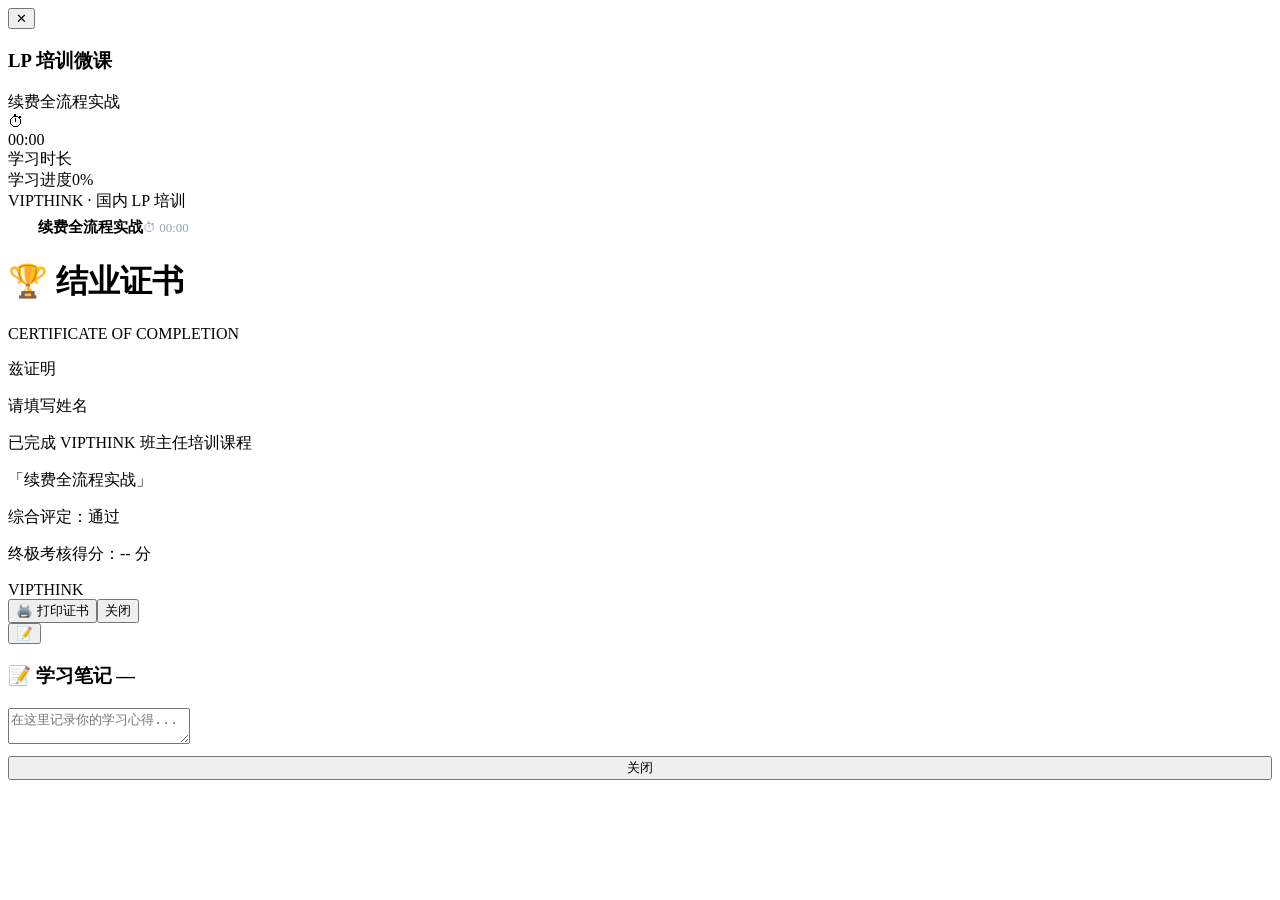
==== _shell.html @ 31e947b0 "feat: 《续费全流程实战》班主任（LP）微课 v1.0.0 - 6 章互动微课 + 终极考核（洋阳妈妈 AI 对练） - 主线取自《续费全流程【国内LP】》PPT，融入开学季沟通框架与话术 - 第" ====
<body>
<!-- Sidebar -->
<div class="sidebar" id="sidebar">
<button class="sidebar-close-btn" onclick="toggleSidebar()">✕</button>
<div class="sidebar-header"><h3>LP 培训微课</h3><div class="course-title">续费全流程实战</div></div>
<div class="study-timer"><span class="timer-icon">⏱</span><div><div class="timer-display" id="timerDisplay">00:00</div><div class="timer-label">学习时长</div></div></div>
<div class="sidebar-progress"><div class="progress-label"><span>学习进度</span><span id="progressPercent">0%</span></div><div class="progress-bar"><div class="progress-fill" id="progressFill"></div></div></div>
<div class="sidebar-nav" id="sidebarNav"></div>
<div class="sidebar-footer">VIPTHINK · 国内 LP 培训</div>
</div>
<div class="sidebar-overlay" id="sidebarOverlay" onclick="toggleSidebar()"></div>
<div class="mobile-header" id="mobileHeader"><button style="background:none;border:none;color:#fff;font-size:20px;cursor:pointer" onclick="toggleSidebar()">☰</button><span style="font-weight:700;font-size:15px" id="mhTitle">续费全流程实战</span><span style="font-size:13px;color:#94a3b8" id="mhTimer">⏱ 00:00</span></div>
<div class="main" id="mainContent"></div>

<!-- Certificate -->
<div class="cert-overlay" id="certOverlay">
<div class="cert-paper" id="certPaper">
<h1>🏆 结业证书</h1><div class="sub">CERTIFICATE OF COMPLETION</div>
<div class="body"><p>兹证明</p><p class="name" id="certStudentName">请填写姓名</p><p>已完成 VIPTHINK 班主任培训课程</p><p class="course">「续费全流程实战」</p><p class="score" id="certScore">综合评定：通过</p><p class="final-score" id="certFinalScore">终极考核得分：-- 分</p>
<div class="cert-name-edit" id="certNameEdit" style="display:none;margin:16px auto 0;max-width:280px"><input type="text" id="certNameInput" placeholder="请输入你的姓名" style="width:100%;padding:10px 14px;border:2px solid var(--border);border-radius:8px;font-size:14px;font-family:inherit;text-align:center" maxlength="20"><button class="btn btn-sm" style="margin-top:10px;width:100%" onclick="saveCertName()">✍️ 确认姓名</button></div></div>
<div class="cert-footer"><span id="certDate"></span><span>VIPTHINK</span></div>
<div class="cert-actions"><button class="btn" onclick="printCertificate()">🖨️ 打印证书</button><button class="btn btn-outline" onclick="closeCertificate()">关闭</button></div>
</div></div>

<button class="notes-toggle" onclick="toggleNotes()">📝</button>
<div class="notes-panel" id="notesPanel">
<h3>📝 学习笔记 — <span id="notesChapterLabel" style="font-weight:400;font-size:13px;color:var(--text-secondary)"></span></h3>
<textarea id="notesTextarea" placeholder="在这里记录你的学习心得..."></textarea>
<button class="btn btn-outline" onclick="toggleNotes()" style="margin-top:12px;width:100%">关闭</button>
</div>
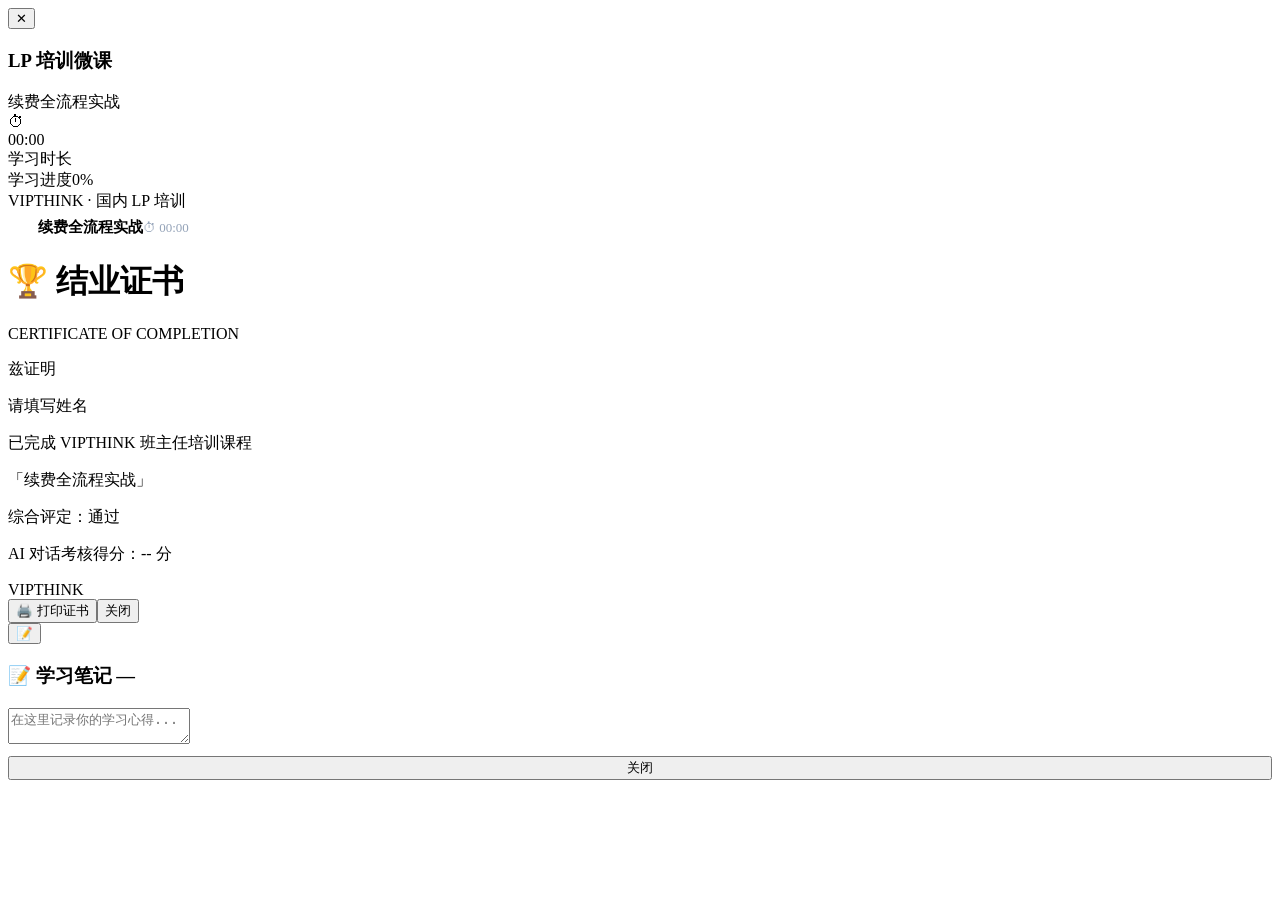
==== commit e5543c5a: "refactor(ch4): 填空题改造为选择题，第4章测验扩至 6 道 - 删除 CH4_FILLS 3 道填空题及整套填空交互链（renderFillQuiz/submitFill/normFil" ====
--- a/_shell.html
+++ b/_shell.html
@@ -16,7 +16,7 @@
 <div class="cert-overlay" id="certOverlay">
 <div class="cert-paper" id="certPaper">
 <h1>🏆 结业证书</h1><div class="sub">CERTIFICATE OF COMPLETION</div>
-<div class="body"><p>兹证明</p><p class="name" id="certStudentName">请填写姓名</p><p>已完成 VIPTHINK 班主任培训课程</p><p class="course">「续费全流程实战」</p><p class="score" id="certScore">综合评定：通过</p><p class="final-score" id="certFinalScore">终极考核得分：-- 分</p>
+<div class="body"><p>兹证明</p><p class="name" id="certStudentName">请填写姓名</p><p>已完成 VIPTHINK 班主任培训课程</p><p class="course">「续费全流程实战」</p><p class="score" id="certScore">综合评定：通过</p><p class="final-score" id="certFinalScore">AI 对话考核得分：-- 分</p>
 <div class="cert-name-edit" id="certNameEdit" style="display:none;margin:16px auto 0;max-width:280px"><input type="text" id="certNameInput" placeholder="请输入你的姓名" style="width:100%;padding:10px 14px;border:2px solid var(--border);border-radius:8px;font-size:14px;font-family:inherit;text-align:center" maxlength="20"><button class="btn btn-sm" style="margin-top:10px;width:100%" onclick="saveCertName()">✍️ 确认姓名</button></div></div>
 <div class="cert-footer"><span id="certDate"></span><span>VIPTHINK</span></div>
 <div class="cert-actions"><button class="btn" onclick="printCertificate()">🖨️ 打印证书</button><button class="btn btn-outline" onclick="closeCertificate()">关闭</button></div>
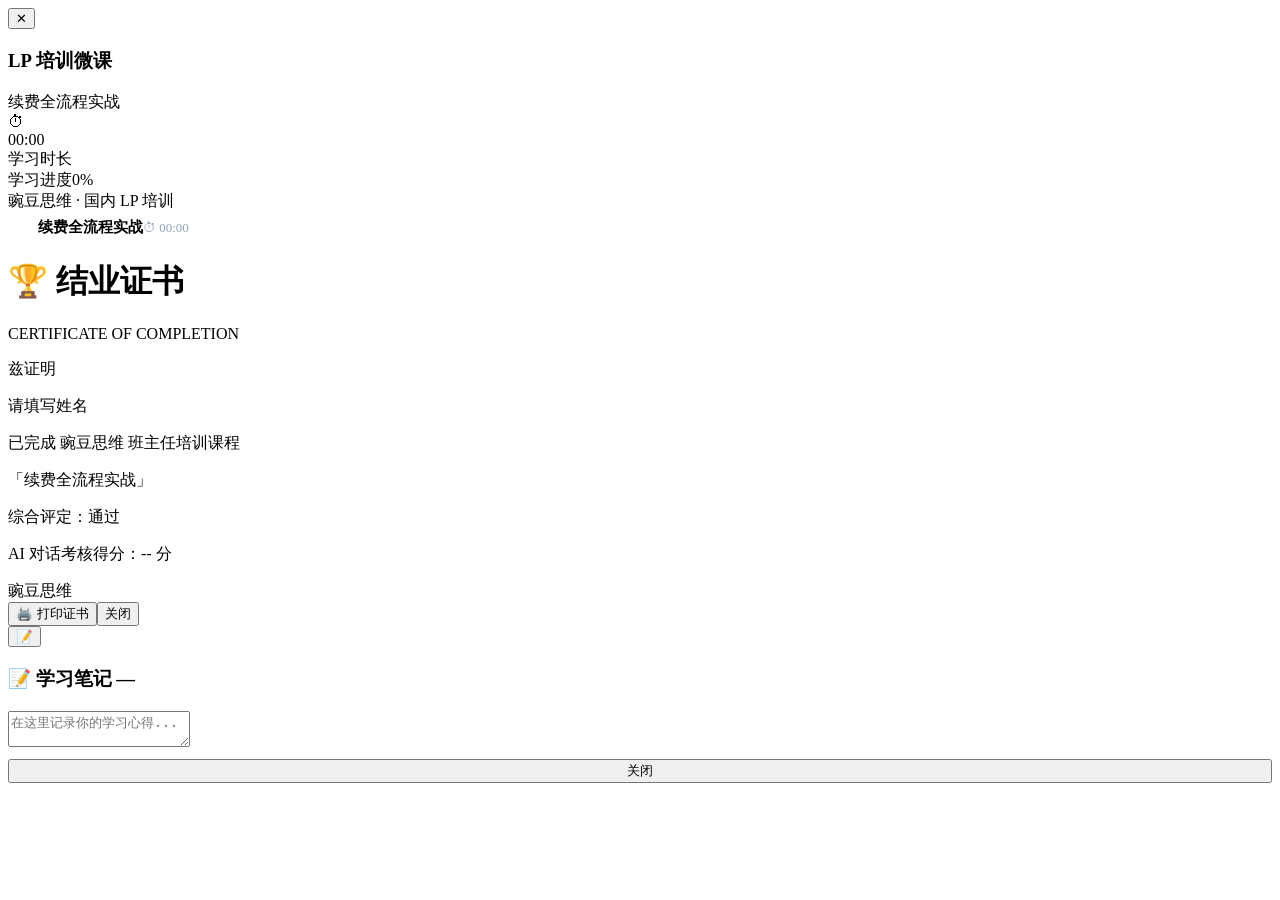
==== commit 10e549ae: "chore: 国内 LP 培训品牌口径统一（VIPTHINK → 豌豆思维）" ====
--- a/_shell.html
+++ b/_shell.html
@@ -1,30 +1,30 @@
-<body>
-<!-- Sidebar -->
-<div class="sidebar" id="sidebar">
-<button class="sidebar-close-btn" onclick="toggleSidebar()">✕</button>
-<div class="sidebar-header"><h3>LP 培训微课</h3><div class="course-title">续费全流程实战</div></div>
-<div class="study-timer"><span class="timer-icon">⏱</span><div><div class="timer-display" id="timerDisplay">00:00</div><div class="timer-label">学习时长</div></div></div>
-<div class="sidebar-progress"><div class="progress-label"><span>学习进度</span><span id="progressPercent">0%</span></div><div class="progress-bar"><div class="progress-fill" id="progressFill"></div></div></div>
-<div class="sidebar-nav" id="sidebarNav"></div>
-<div class="sidebar-footer">VIPTHINK · 国内 LP 培训</div>
-</div>
-<div class="sidebar-overlay" id="sidebarOverlay" onclick="toggleSidebar()"></div>
-<div class="mobile-header" id="mobileHeader"><button style="background:none;border:none;color:#fff;font-size:20px;cursor:pointer" onclick="toggleSidebar()">☰</button><span style="font-weight:700;font-size:15px" id="mhTitle">续费全流程实战</span><span style="font-size:13px;color:#94a3b8" id="mhTimer">⏱ 00:00</span></div>
-<div class="main" id="mainContent"></div>
-
-<!-- Certificate -->
-<div class="cert-overlay" id="certOverlay">
-<div class="cert-paper" id="certPaper">
-<h1>🏆 结业证书</h1><div class="sub">CERTIFICATE OF COMPLETION</div>
-<div class="body"><p>兹证明</p><p class="name" id="certStudentName">请填写姓名</p><p>已完成 VIPTHINK 班主任培训课程</p><p class="course">「续费全流程实战」</p><p class="score" id="certScore">综合评定：通过</p><p class="final-score" id="certFinalScore">AI 对话考核得分：-- 分</p>
-<div class="cert-name-edit" id="certNameEdit" style="display:none;margin:16px auto 0;max-width:280px"><input type="text" id="certNameInput" placeholder="请输入你的姓名" style="width:100%;padding:10px 14px;border:2px solid var(--border);border-radius:8px;font-size:14px;font-family:inherit;text-align:center" maxlength="20"><button class="btn btn-sm" style="margin-top:10px;width:100%" onclick="saveCertName()">✍️ 确认姓名</button></div></div>
-<div class="cert-footer"><span id="certDate"></span><span>VIPTHINK</span></div>
-<div class="cert-actions"><button class="btn" onclick="printCertificate()">🖨️ 打印证书</button><button class="btn btn-outline" onclick="closeCertificate()">关闭</button></div>
-</div></div>
-
-<button class="notes-toggle" onclick="toggleNotes()">📝</button>
-<div class="notes-panel" id="notesPanel">
-<h3>📝 学习笔记 — <span id="notesChapterLabel" style="font-weight:400;font-size:13px;color:var(--text-secondary)"></span></h3>
-<textarea id="notesTextarea" placeholder="在这里记录你的学习心得..."></textarea>
-<button class="btn btn-outline" onclick="toggleNotes()" style="margin-top:12px;width:100%">关闭</button>
-</div>
+<body>
+<!-- Sidebar -->
+<div class="sidebar" id="sidebar">
+<button class="sidebar-close-btn" onclick="toggleSidebar()">✕</button>
+<div class="sidebar-header"><h3>LP 培训微课</h3><div class="course-title">续费全流程实战</div></div>
+<div class="study-timer"><span class="timer-icon">⏱</span><div><div class="timer-display" id="timerDisplay">00:00</div><div class="timer-label">学习时长</div></div></div>
+<div class="sidebar-progress"><div class="progress-label"><span>学习进度</span><span id="progressPercent">0%</span></div><div class="progress-bar"><div class="progress-fill" id="progressFill"></div></div></div>
+<div class="sidebar-nav" id="sidebarNav"></div>
+<div class="sidebar-footer">豌豆思维 · 国内 LP 培训</div>
+</div>
+<div class="sidebar-overlay" id="sidebarOverlay" onclick="toggleSidebar()"></div>
+<div class="mobile-header" id="mobileHeader"><button style="background:none;border:none;color:#fff;font-size:20px;cursor:pointer" onclick="toggleSidebar()">☰</button><span style="font-weight:700;font-size:15px" id="mhTitle">续费全流程实战</span><span style="font-size:13px;color:#94a3b8" id="mhTimer">⏱ 00:00</span></div>
+<div class="main" id="mainContent"></div>
+
+<!-- Certificate -->
+<div class="cert-overlay" id="certOverlay">
+<div class="cert-paper" id="certPaper">
+<h1>🏆 结业证书</h1><div class="sub">CERTIFICATE OF COMPLETION</div>
+<div class="body"><p>兹证明</p><p class="name" id="certStudentName">请填写姓名</p><p>已完成 豌豆思维 班主任培训课程</p><p class="course">「续费全流程实战」</p><p class="score" id="certScore">综合评定：通过</p><p class="final-score" id="certFinalScore">AI 对话考核得分：-- 分</p>
+<div class="cert-name-edit" id="certNameEdit" style="display:none;margin:16px auto 0;max-width:280px"><input type="text" id="certNameInput" placeholder="请输入你的姓名" style="width:100%;padding:10px 14px;border:2px solid var(--border);border-radius:8px;font-size:14px;font-family:inherit;text-align:center" maxlength="20"><button class="btn btn-sm" style="margin-top:10px;width:100%" onclick="saveCertName()">✍️ 确认姓名</button></div></div>
+<div class="cert-footer"><span id="certDate"></span><span>豌豆思维</span></div>
+<div class="cert-actions"><button class="btn" onclick="printCertificate()">🖨️ 打印证书</button><button class="btn btn-outline" onclick="closeCertificate()">关闭</button></div>
+</div></div>
+
+<button class="notes-toggle" onclick="toggleNotes()">📝</button>
+<div class="notes-panel" id="notesPanel">
+<h3>📝 学习笔记 — <span id="notesChapterLabel" style="font-weight:400;font-size:13px;color:var(--text-secondary)"></span></h3>
+<textarea id="notesTextarea" placeholder="在这里记录你的学习心得..."></textarea>
+<button class="btn btn-outline" onclick="toggleNotes()" style="margin-top:12px;width:100%">关闭</button>
+</div>
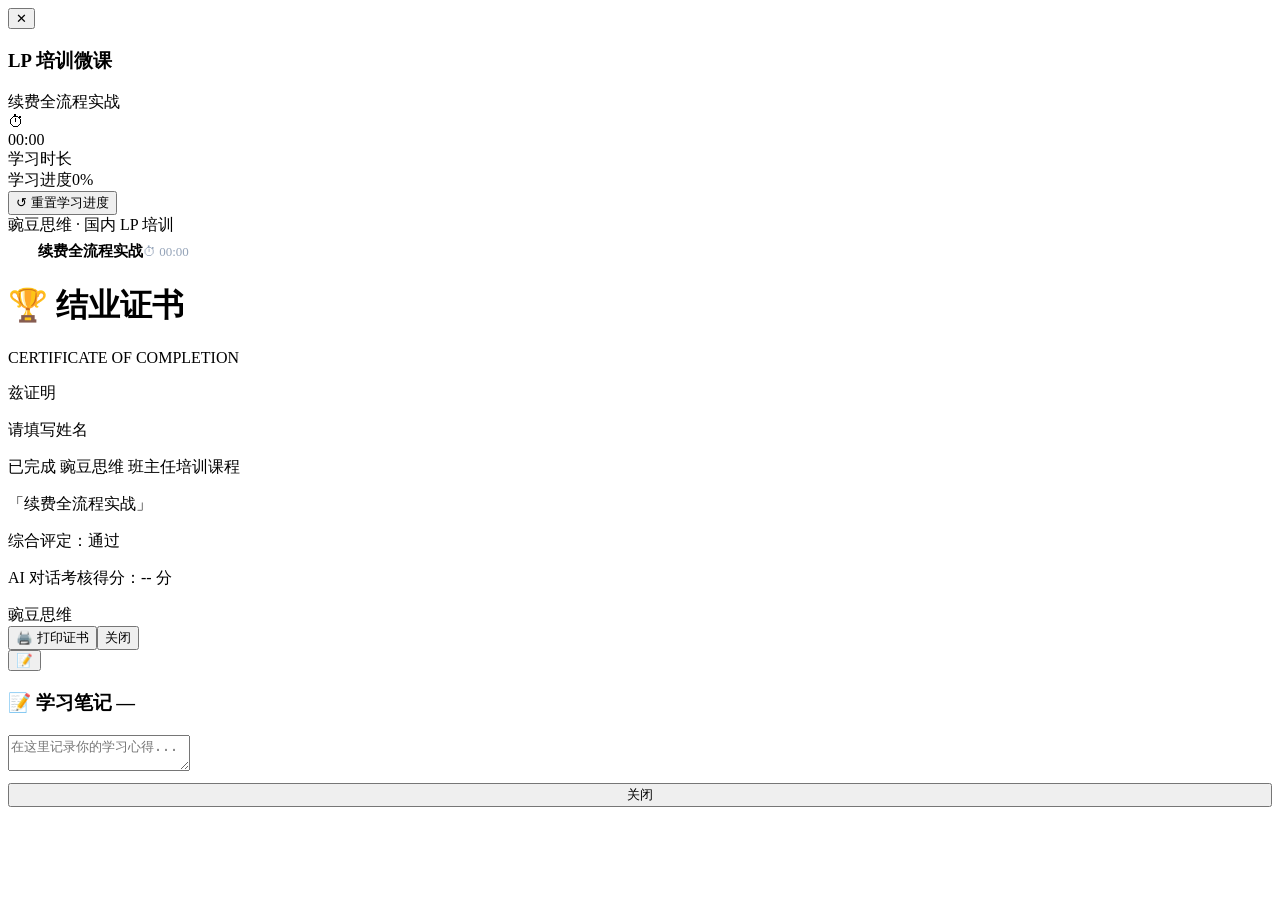
==== commit fe3a663d: "feat: 多人共用设备支持——打开时询问继续/重新开始 + 侧边栏重置学习进度 背景：进度存浏览器 localStorage（按 origin），同一台电脑第 2 个人打开 会看到第 1 个人的全部" ====
--- a/_shell.html
+++ b/_shell.html
@@ -6,6 +6,7 @@
 <div class="study-timer"><span class="timer-icon">⏱</span><div><div class="timer-display" id="timerDisplay">00:00</div><div class="timer-label">学习时长</div></div></div>
 <div class="sidebar-progress"><div class="progress-label"><span>学习进度</span><span id="progressPercent">0%</span></div><div class="progress-bar"><div class="progress-fill" id="progressFill"></div></div></div>
 <div class="sidebar-nav" id="sidebarNav"></div>
+<button class="sidebar-reset" id="btn-reset-progress" onclick="openResetConfirm()">↺ 重置学习进度</button>
 <div class="sidebar-footer">豌豆思维 · 国内 LP 培训</div>
 </div>
 <div class="sidebar-overlay" id="sidebarOverlay" onclick="toggleSidebar()"></div>
@@ -28,3 +29,25 @@
 <textarea id="notesTextarea" placeholder="在这里记录你的学习心得..."></textarea>
 <button class="btn btn-outline" onclick="toggleNotes()" style="margin-top:12px;width:100%">关闭</button>
 </div>
+
+<!-- 重置/继续学习进度弹层（同一台电脑多人共用场景） -->
+<div class="reset-overlay" id="resetOverlay">
+<div class="reset-modal" id="resumeCard" style="display:none">
+<div class="reset-icon">📖</div>
+<h2>检测到学习记录</h2>
+<p class="reset-desc">这台设备上已有学习进度和笔记。<br>可以接着上次继续，也可以清空后重新开始。</p>
+<div class="reset-actions">
+<button class="btn" id="btnResumeContinue" onclick="resumeContinue()">▶ 继续上次学习</button>
+<button class="btn btn-outline-reset" id="btnResumeReset" onclick="resumeToResetConfirm()">🔄 重新开始</button>
+</div>
+</div>
+<div class="reset-modal" id="resetConfirmCard" style="display:none">
+<div class="reset-icon">⚠️</div>
+<h2>确认重置学习进度？</h2>
+<p class="reset-desc">将清除本设备上的做题记录、笔记、学习时长和证书姓名。<br>清除后无法恢复，请确认这是你想要的操作。</p>
+<div class="reset-actions">
+<button class="btn btn-outline" id="btnResetCancel" onclick="cancelResetConfirm()">取消</button>
+<button class="btn btn-reset-danger" id="btnResetConfirm" onclick="resetAllProgress()">确认重置</button>
+</div>
+</div>
+</div>
